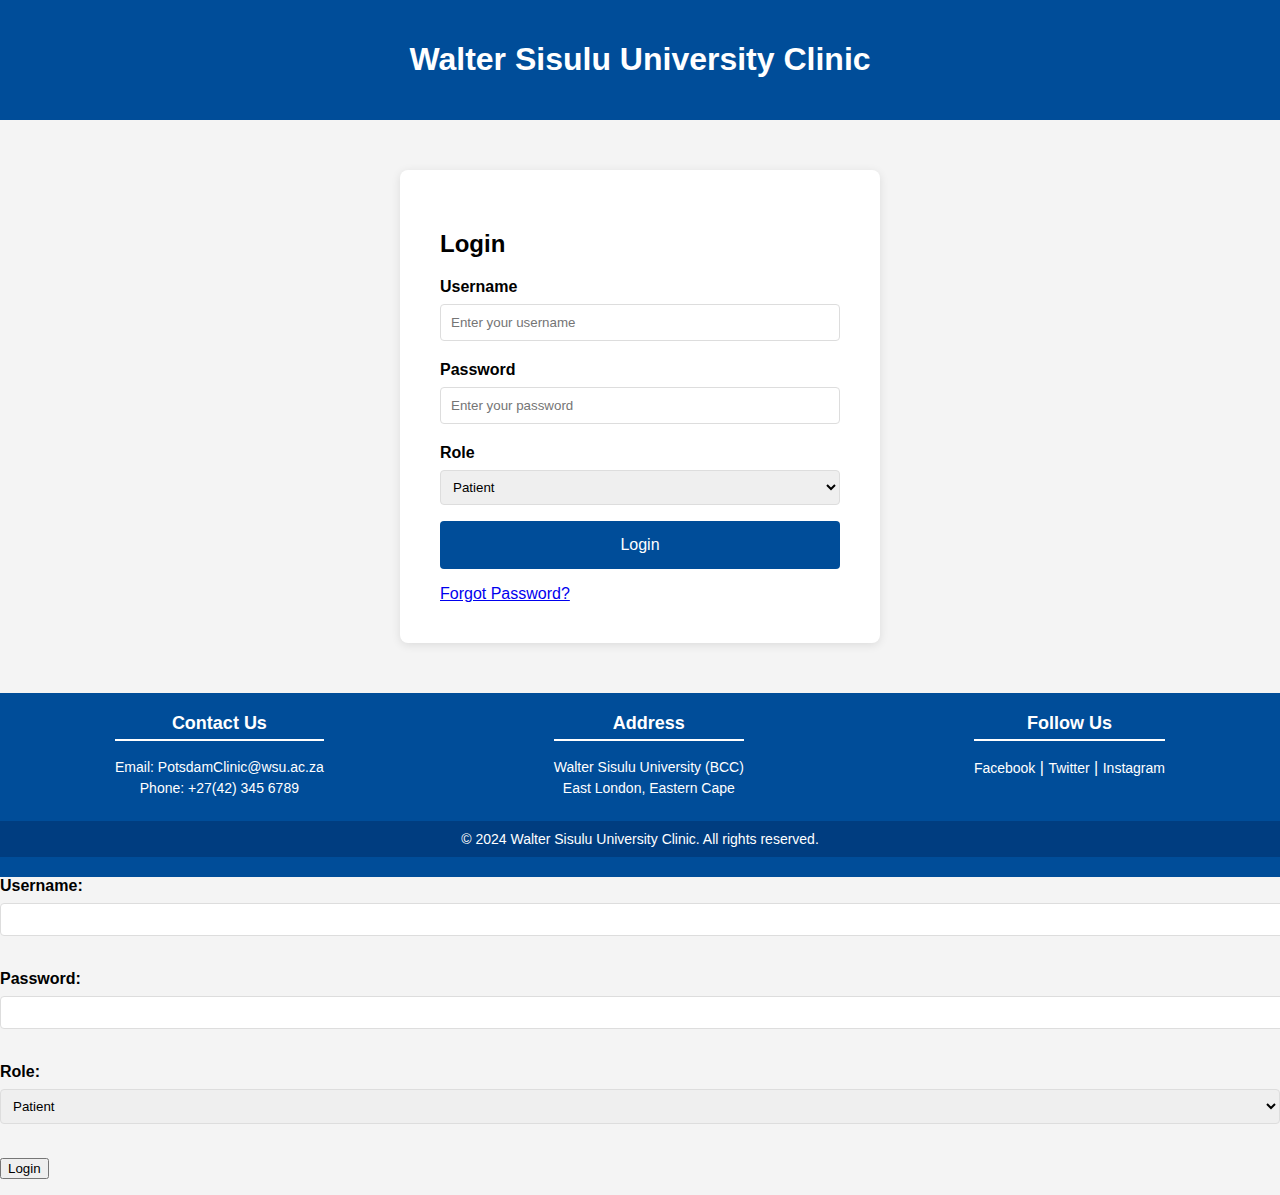
==== index.html @ ae187108 "Update index.html" ====
<!DOCTYPE html>
<html lang="en">
<head>
    <meta charset="UTF-8">
    <meta name="viewport" content="width=device-width, initial-scale=1.0">
    <title>WSU Clinic Online System - Home</title>
    <link rel="stylesheet" href="index.css">
</head>
<body>
    <!-- Header -->
    <header>
        <div class="header">
            <h1>Walter Sisulu University Clinic</h1>
        </div>
    </header>

    <!-- Login Section -->
    <div class="login-container">
        <h2>Login</h2>
        <form id="login-form">
            <label for="username">Username</label>
            <input type="text" id="username" name="username" placeholder="Enter your username" required>

            <label for="password">Password</label>
            <input type="password" id="password" name="password" placeholder="Enter your password" required>

            <label for="role">Role</label>
            <select id="role" name="role" required>
                <option value="patient">Patient</option>
                <option value="doctor">Doctor</option>
            </select>

            <input type="submit" value="Login">
        </form>
        <div id="login-message"></div> <!-- Added div for displaying login messages -->
        <a href="#" onclick="forgotPassword()">Forgot Password?</a>
        </div>
       
            
    </div>
    
        
    <!-- Footer -->
    <footer>
        <div class="footer-content">
            <div class="footer-section">
                <h3>Contact Us</h3>
                <p>Email: <a href="mailto:PotsdamClinic@wsu.ac.za">PotsdamClinic@wsu.ac.za</a></p>
                <p>Phone: +27(42) 345 6789</p>
            </div>
            <div class="footer-section">
                <h3>Address</h3>
                <p>Walter Sisulu University (BCC)</p>
                <p>East London, Eastern Cape</p>
            </div>
            <div class="footer-section">
                <h3>Follow Us</h3>
                <a href="https://www.facebook.com/wsu" target="_blank">Facebook</a> |
                <a href="https://twitter.com/wsu" target="_blank">Twitter</a> |
                <a href="https://www.instagram.com/wsu" target="_blank">Instagram</a>
            </div>
        </div>
        <div class="footer-bottom">
            <p>&copy; 2024 Walter Sisulu University Clinic. All rights reserved.</p>
        </div>
    </footer>

    <head>
        <style>
            body {
              background-image: url('https://images.squarespace-cdn.com/content/v1/59ad30139f7456bae9782d44/1515617360694-Y1AY7BI2E2FYPR1Z2YUD/shutterstock_515731801.jpg');
              background-repeat: no-repeat;
              background-attachment: fixed;  
              background-size: cover;
            }
        </style>
    </head>




    <head>
        <meta charset="UTF-8">
        <meta name="viewport" content="width=device-width, initial-scale=1.0">
        <title>Login Page</title>
    </head>
    <body>
        <form id="login-form">
            <label for="username">Username:</label>
            <input type="text" id="username" name="username" required><br><br>
    
            <label for="password">Password:</label>
            <input type="password" id="password" name="password" required><br><br>
    
            <label for="role">Role:</label>
            <select id="role" name="role" required>
                <option value="patient">Patient</option>
                <option value="doctor">Doctor</option>
            </select><br><br>
    
            <button type="submit">Login</button>
        </form>
    
        <p id="login-message"></p>
    
        <script>
            document.getElementById('login-form').addEventListener('submit', function(event) {
                event.preventDefault(); // Prevent default form submission
    
                // Get form values
                const username = document.getElementById('username').value;
                const password = document.getElementById('password').value;
                const role = document.getElementById('role').value;
                const loginMessage = document.getElementById('login-message');
    
                // Accept any credentials
                loginMessage.textContent = `Login successful! Redirecting to the ${role} dashboard...`;
                loginMessage.style.color = 'green'; // Change text color to green
    
                // Redirect to appropriate dashboard after a short delay
                setTimeout(() => {
                    if (role === 'patient') {
                        window.location.href = 'patients.html'; // Redirect to patient dashboard
                    } else {
                        window.location.href = 'staff.html'; // Redirect to doctor dashboard
                    }
                }, 2000);
            });
        </script>
    </body>
    </html>
---- index.css ----
/* General Styles */
body {
    font-family: Arial, sans-serif;
    margin: 0;
    padding: 0;
    background-color: #f4f4f4;
}

/* Header Styles */
.header {
    background-color: #004d99;
    color: white;
    padding: 20px;
    text-align: center;
}

/* Login Container Styles */
.login-container {
    background-color: #fff;
    padding: 40px;
    margin: 50px auto;
        max-width: 400px;
    border-radius: 8px;
    box-shadow: 0 2px 10px rgba(0, 0, 0, 0.1);
}

.login-container h2 {
    margin-bottom: 20px;
    font-size: 24px;
}

.login-container label {
    display: block;
    margin-bottom: 8px;
    font-weight: bold;
}

.login-container input[type="text"],
.login-container input[type="password"] {
    width: 100%;
    padding: 10px;
    margin-bottom: 20px;
    border: 1px solid #ddd;
    border-radius: 4px;
    box-sizing: border-box;
}
label {
    display: block;
    margin-bottom: 8px;
    font-weight: bold;
}

input, select {
    width: 100%;
    padding: 8px;
    margin-bottom: 16px;
    border: 1px solid #ddd;
    border-radius: 4px;
}
.login-container input[type="submit"] {
    background-color: #004d99;
    color: white;
    border: none;
    padding: 15px;
    border-radius: 4px;
    cursor: pointer;
    width: 100%;
    font-size: 16px;
}

.login-container input[type="submit"]:hover {
    background-color: #003d80;
}

/* Footer Styles */
footer {
    background-color: #004d99;
    color: white;
    text-align: center;
    padding: 15px;

    width: 100%;
    bottom: 0;
    margin-top: 40px;
}
/* Footer Styles */
footer {
    background-color: #004d99;
    color: white;
    padding: 20px 0;
    text-align: center;
}

.footer-content {
    display: flex;
    justify-content: space-around;
    margin-bottom: 20px;
}

.footer-section {
    max-width: 300px;
}

.footer-section h3 {
    margin-top: 0;
    font-size: 18px;
    border-bottom: 2px solid #ffffff;
    padding-bottom: 5px;
}

.footer-section p, .footer-section a {
    margin: 5px 0;
    font-size: 14px;
}

.footer-section a {
    color: #ffffff;
    text-decoration: none;
}

.footer-section a:hover {
    text-decoration: underline;
}

.footer-bottom {
    background-color: #003d80;
    padding: 10px 0;
}

.footer-bottom p {
    margin: 0;
    font-size: 14px;
}
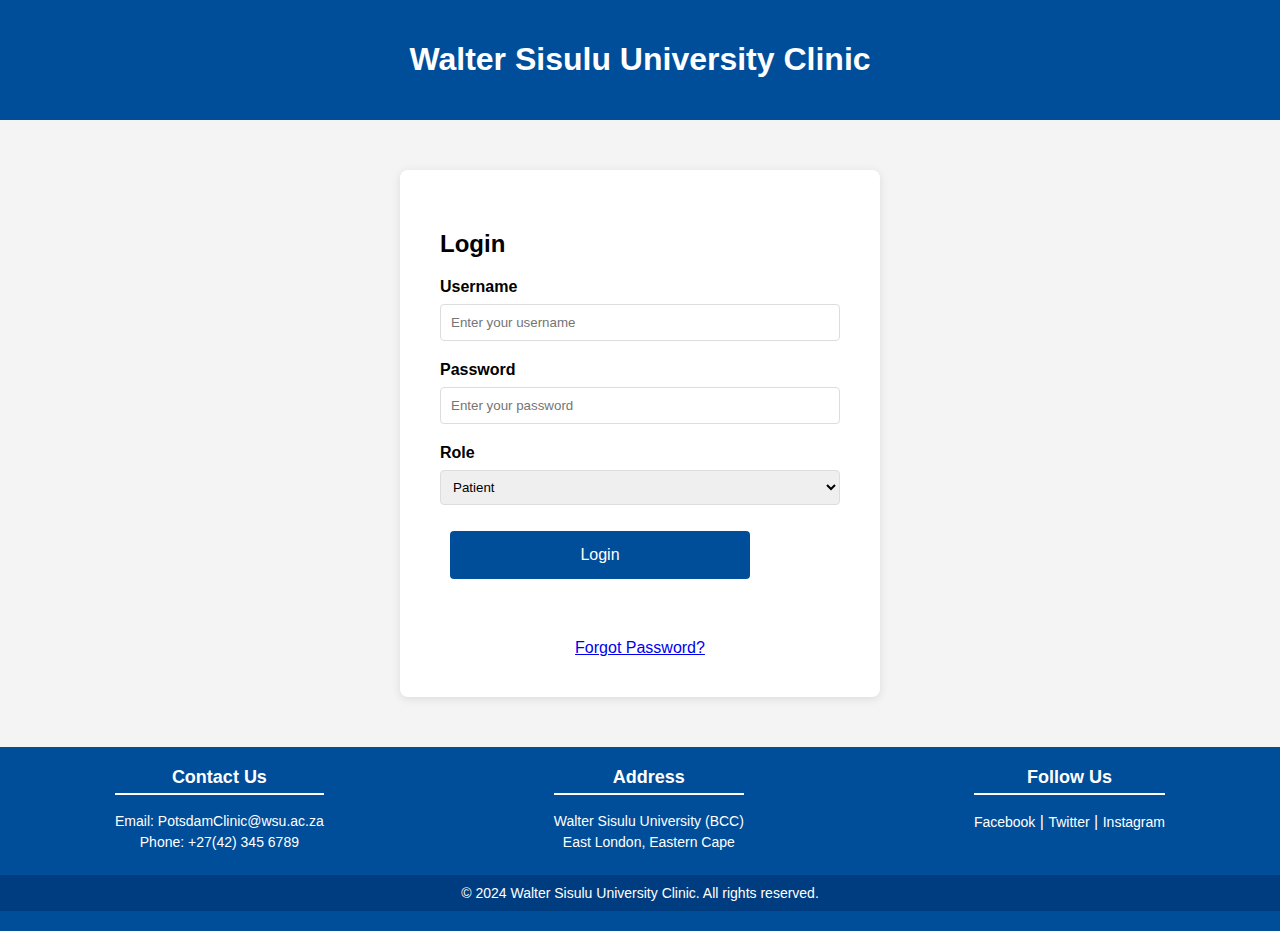
==== commit d4efdd58: "Update index.html" ====
--- a/index.html
+++ b/index.html
@@ -32,10 +32,55 @@
 
             <input type="submit" value="Login">
         </form>
-        <div id="login-message"></div> <!-- Added div for displaying login messages -->
-        <a href="#" onclick="forgotPassword()">Forgot Password?</a>
-        </div>
-       
+        
+
+
+</head>
+        <meta charset="UTF-8">
+        <meta name="viewport" content="width=device-width, initial-scale=1.0">
+        <title>Forgot Password</title>
+</head>
+        <meta charset="UTF-8">
+        <meta name="viewport" content="width=device-width, initial-scale=1.0">
+        <title>Forgot Password</title>
+            <div class="center">
+                <div id="login-message"></div> <!-- Div for displaying the email input form -->
+                <a href="#" onclick="forgotPassword()">Forgot Password?</a>
+            </div>
+        
+            <script>
+                function forgotPassword() {
+                    // Update the div with an input field for email and a submit button
+                    document.getElementById('login-message').innerHTML = `
+                        <p>Please enter your email address to reset your password:</p>
+                        <input type="email" id="email" placeholder="Enter your email address" required>
+                        <input type="submit" value="Submit" onclick="submitEmail()">
+                    `;
+                }
+        
+                function submitEmail() {
+                    const email = document.getElementById('email').value;
+                    if (email) {
+                        // Here you can add AJAX or further logic to process the email
+                        document.getElementById('login-message').innerHTML = `
+                            <p>A password reset link has been sent to ${email}. Please check your inbox.</p>
+                        `;
+                    } else {
+                        // Display an error if the email field is empty
+                        document.getElementById('login-message').innerHTML += `
+                            <p style="color:red;">Please enter a valid email address.</p>
+                        `;
+                    }
+                }
+            </script>
+        </body>
+
+
+
+
+
+
+
             
     </div>
     
@@ -55,9 +100,9 @@
             </div>
             <div class="footer-section">
                 <h3>Follow Us</h3>
-                <a href="https://www.facebook.com/wsu" target="_blank">Facebook</a> |
+                <a href="https://www.facebook.com/OfficialWSU?mibextid=LQQJ4d" target="_blank">Facebook</a> |
                 <a href="https://twitter.com/wsu" target="_blank">Twitter</a> |
-                <a href="https://www.instagram.com/wsu" target="_blank">Instagram</a>
+                <a href="https://www.instagram.com/officialwsu?igsh=eHE0ajUzcGttYnli" target="_blank">Instagram</a>
             </div>
         </div>
         <div class="footer-bottom">
@@ -75,57 +120,4 @@
             }
         </style>
     </head>
-
-
-
-
-    <head>
-        <meta charset="UTF-8">
-        <meta name="viewport" content="width=device-width, initial-scale=1.0">
-        <title>Login Page</title>
-    </head>
-    <body>
-        <form id="login-form">
-            <label for="username">Username:</label>
-            <input type="text" id="username" name="username" required><br><br>
-    
-            <label for="password">Password:</label>
-            <input type="password" id="password" name="password" required><br><br>
-    
-            <label for="role">Role:</label>
-            <select id="role" name="role" required>
-                <option value="patient">Patient</option>
-                <option value="doctor">Doctor</option>
-            </select><br><br>
-    
-            <button type="submit">Login</button>
-        </form>
-    
-        <p id="login-message"></p>
-    
-        <script>
-            document.getElementById('login-form').addEventListener('submit', function(event) {
-                event.preventDefault(); // Prevent default form submission
-    
-                // Get form values
-                const username = document.getElementById('username').value;
-                const password = document.getElementById('password').value;
-                const role = document.getElementById('role').value;
-                const loginMessage = document.getElementById('login-message');
-    
-                // Accept any credentials
-                loginMessage.textContent = `Login successful! Redirecting to the ${role} dashboard...`;
-                loginMessage.style.color = 'green'; // Change text color to green
-    
-                // Redirect to appropriate dashboard after a short delay
-                setTimeout(() => {
-                    if (role === 'patient') {
-                        window.location.href = 'patients.html'; // Redirect to patient dashboard
-                    } else {
-                        window.location.href = 'staff.html'; // Redirect to doctor dashboard
-                    }
-                }, 2000);
-            });
-        </script>
-    </body>
     </html>
--- a/index.css
+++ b/index.css
@@ -1,3 +1,19 @@
+
+  /* Some basic styling to center the form */
+    .center {
+        text-align: center;
+        margin-top: 50px;
+    }
+    input[type="email"], input[type="submit"] {
+        padding: 10px;
+        margin: 10px;
+        width: 80%;
+        max-width: 300px;
+    }
+
+
+
+
 /* General Styles */
 body {
     font-family: Arial, sans-serif;
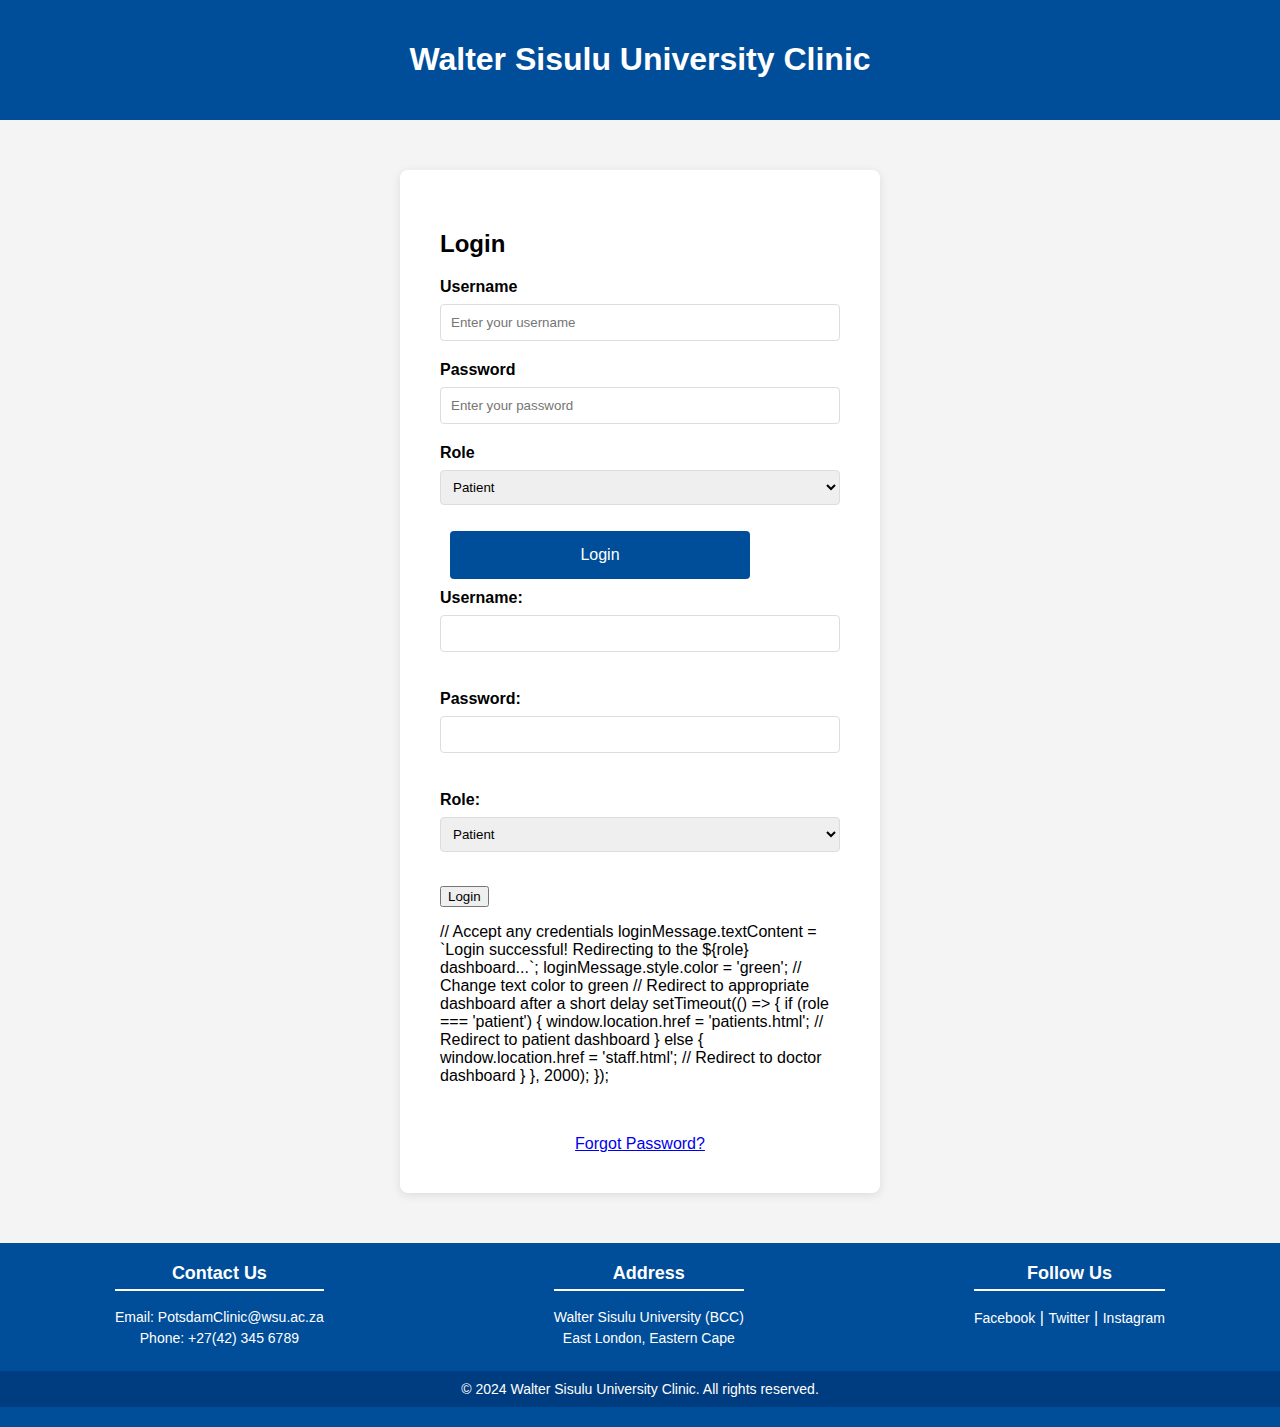
==== commit 326c8e4e: "Update index.html" ====
--- a/index.html
+++ b/index.html
@@ -34,6 +34,50 @@
         </form>
         
 
+
+<head>
+        <meta charset="UTF-8">
+        <meta name="viewport" content="width=device-width, initial-scale=1.0">
+        <title>Login Page</title>
+    </head>
+    <body>
+        <form id="login-form">
+            <label for="username">Username:</label>
+            <input type="text" id="username" name="username" required><br><br>
+    
+            <label for="password">Password:</label>
+            <input type="password" id="password" name="password" required><br><br>
+    
+            <label for="role">Role:</label>
+            <select id="role" name="role" required>
+                <option value="patient">Patient</option>
+                <option value="doctor">Doctor</option>
+            </select><br><br>
+    
+            <button type="submit">Login</button>
+        </form>
+    
+        <p id="login-message"></p>
+    
+       
+    
+                // Accept any credentials
+                loginMessage.textContent = `Login successful! Redirecting to the ${role} dashboard...`;
+                loginMessage.style.color = 'green'; // Change text color to green
+    
+                // Redirect to appropriate dashboard after a short delay
+                setTimeout(() => {
+                    if (role === 'patient') {
+                        window.location.href = 'patients.html'; // Redirect to patient dashboard
+                    } else {
+                        window.location.href = 'staff.html'; // Redirect to doctor dashboard
+                    }
+                }, 2000);
+            });
+        </script>
+    </body>
+
+        
 
 </head>
         <meta charset="UTF-8">
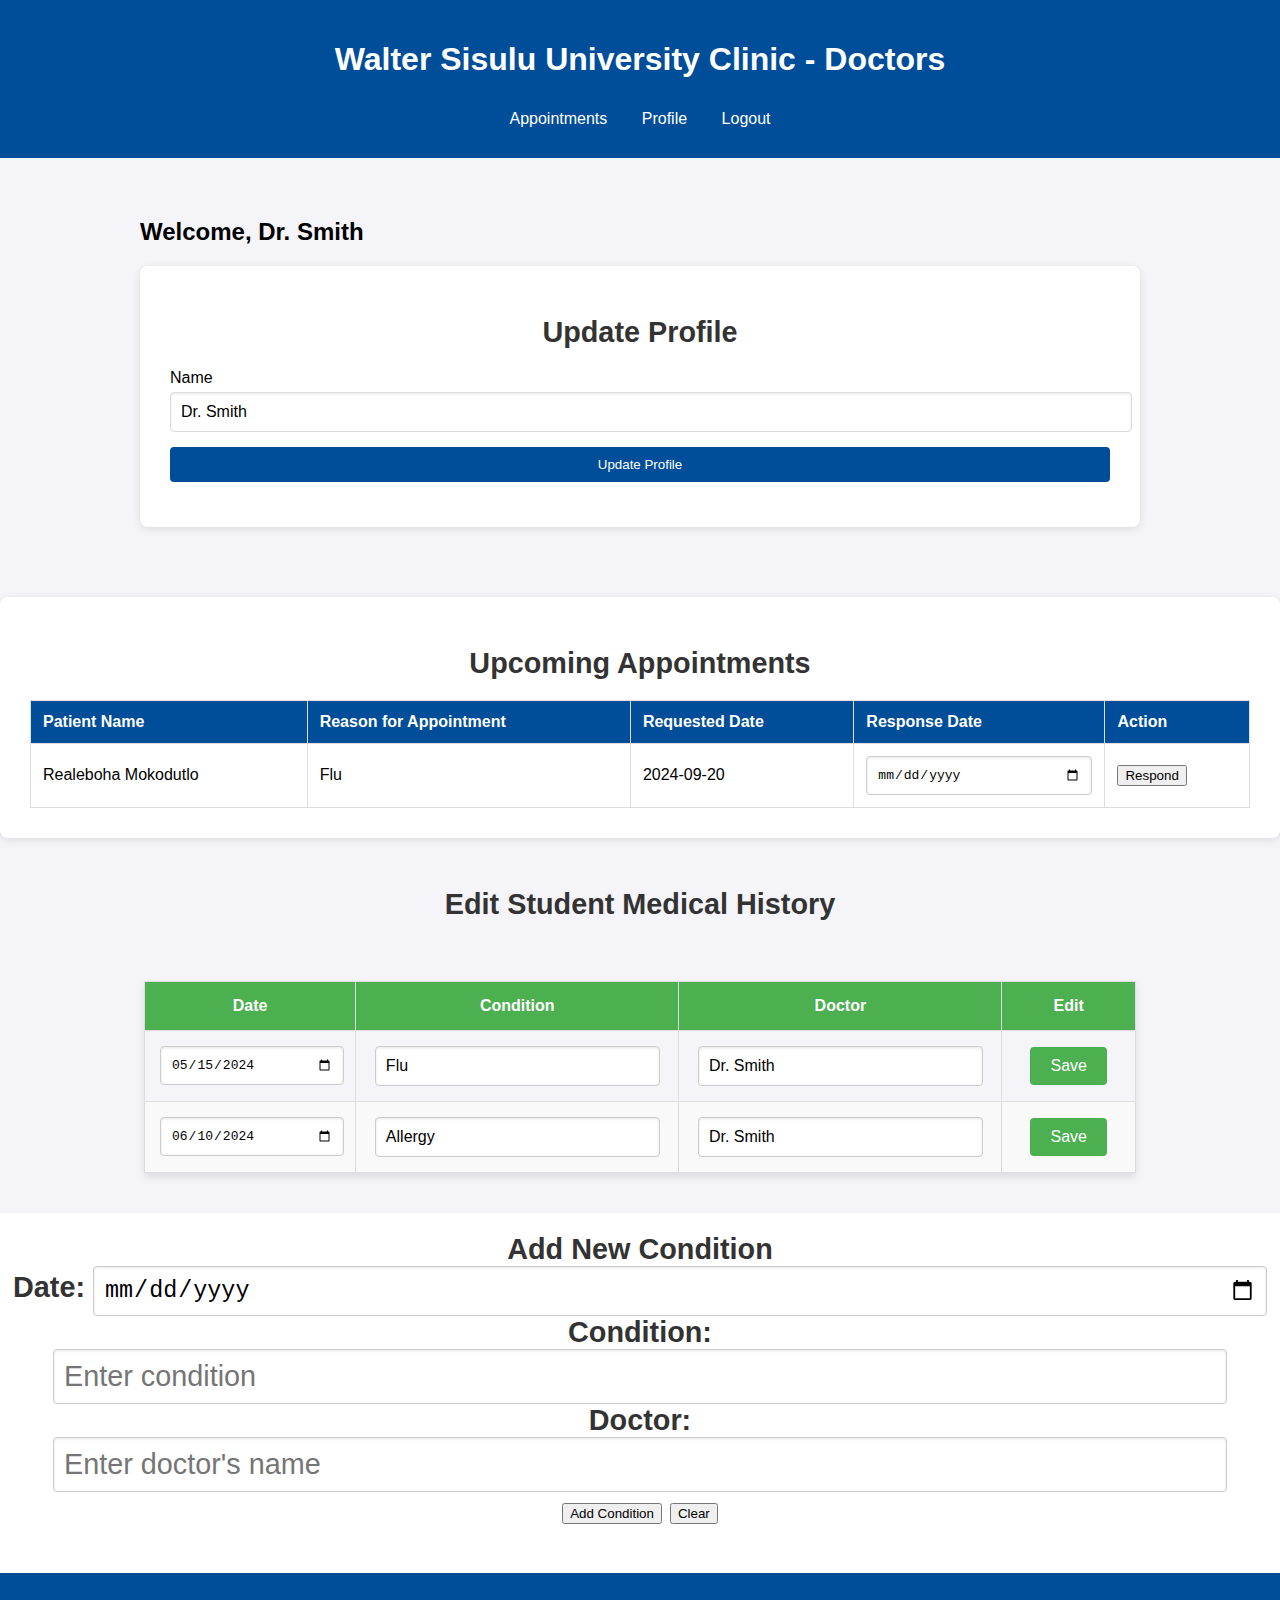
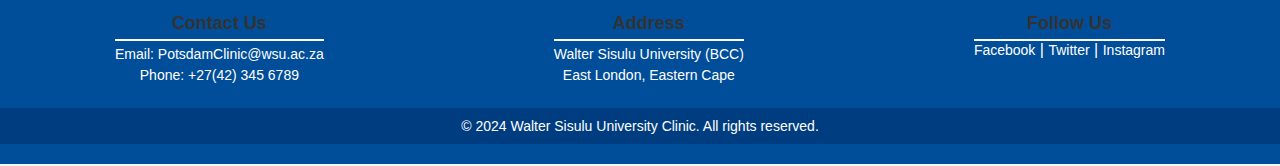
==== commit 24325392: "Update index.html" ====
--- a/index.html
+++ b/index.html
@@ -1,134 +1,146 @@
+
 <!DOCTYPE html>
 <html lang="en">
 <head>
     <meta charset="UTF-8">
     <meta name="viewport" content="width=device-width, initial-scale=1.0">
-    <title>WSU Clinic Online System - Home</title>
-    <link rel="stylesheet" href="index.css">
+    <title>WSU Clinic Online System - Doctors</title>
+    <link rel="stylesheet" href="staff.css">
 </head>
 <body>
+
     <!-- Header -->
     <header>
         <div class="header">
-            <h1>Walter Sisulu University Clinic</h1>
+            <h1>Walter Sisulu University Clinic - Doctors</h1>
+            <nav class="navbar">
+                <a href="#appointments">Appointments</a>
+                <a href="#profile">Profile</a>
+                <a href="index.html">Logout</a>
+            </nav>
         </div>
     </header>
 
-    <!-- Login Section -->
-    <div class="login-container">
-        <h2>Login</h2>
-        <form id="login-form">
-            <label for="username">Username</label>
-            <input type="text" id="username" name="username" placeholder="Enter your username" required>
-
-            <label for="password">Password</label>
-            <input type="password" id="password" name="password" placeholder="Enter your password" required>
-
-            <label for="role">Role</label>
-            <select id="role" name="role" required>
-                <option value="patient">Patient</option>
-                <option value="doctor">Doctor</option>
-            </select>
-
-            <input type="submit" value="Login">
-        </form>
-        
-
-
-<head>
-        <meta charset="UTF-8">
-        <meta name="viewport" content="width=device-width, initial-scale=1.0">
-        <title>Login Page</title>
+    <head>
+        <style>
+            body {
+              background-image: url('https://www.kevinmd.com/blog/wp-content/uploads/shutterstock_255837643-1.jpg');
+              background-repeat: no-repeat;
+              background-attachment: fixed;  
+              background-size: cover;
+            }
+        </style>
     </head>
-    <body>
-        <form id="login-form">
-            <label for="username">Username:</label>
-            <input type="text" id="username" name="username" required><br><br>
-    
-            <label for="password">Password:</label>
-            <input type="password" id="password" name="password" required><br><br>
-    
-            <label for="role">Role:</label>
-            <select id="role" name="role" required>
-                <option value="patient">Patient</option>
-                <option value="doctor">Doctor</option>
-            </select><br><br>
-    
-            <button type="submit">Login</button>
-        </form>
-    
-        <p id="login-message"></p>
-    
-       
-    
-                // Accept any credentials
-                loginMessage.textContent = `Login successful! Redirecting to the ${role} dashboard...`;
-                loginMessage.style.color = 'green'; // Change text color to green
-    
-                // Redirect to appropriate dashboard after a short delay
-                setTimeout(() => {
-                    if (role === 'patient') {
-                        window.location.href = 'patients.html'; // Redirect to patient dashboard
-                    } else {
-                        window.location.href = 'staff.html'; // Redirect to doctor dashboard
-                    }
-                }, 2000);
-            });
-        </script>
-    </body>
-
-        
-
-</head>
-        <meta charset="UTF-8">
-        <meta name="viewport" content="width=device-width, initial-scale=1.0">
-        <title>Forgot Password</title>
-</head>
-        <meta charset="UTF-8">
-        <meta name="viewport" content="width=device-width, initial-scale=1.0">
-        <title>Forgot Password</title>
-            <div class="center">
-                <div id="login-message"></div> <!-- Div for displaying the email input form -->
-                <a href="#" onclick="forgotPassword()">Forgot Password?</a>
-            </div>
-        
-            <script>
-                function forgotPassword() {
-                    // Update the div with an input field for email and a submit button
-                    document.getElementById('login-message').innerHTML = `
-                        <p>Please enter your email address to reset your password:</p>
-                        <input type="email" id="email" placeholder="Enter your email address" required>
-                        <input type="submit" value="Submit" onclick="submitEmail()">
-                    `;
-                }
-        
-                function submitEmail() {
-                    const email = document.getElementById('email').value;
-                    if (email) {
-                        // Here you can add AJAX or further logic to process the email
-                        document.getElementById('login-message').innerHTML = `
-                            <p>A password reset link has been sent to ${email}. Please check your inbox.</p>
-                        `;
-                    } else {
-                        // Display an error if the email field is empty
-                        document.getElementById('login-message').innerHTML += `
-                            <p style="color:red;">Please enter a valid email address.</p>
-                        `;
-                    }
-                }
-            </script>
-        </body>
 
 
 
 
+    <!-- Doctor Dashboard -->
+    <div class="container">
+        <h2>Welcome, Dr. <span id="doctor-name">Smith</span></h2>
+
+
+ <!-- Profile Update -->
+ <div id="profile" class="staff-info">
+    <h3>Update Profile</h3>
+    <form id="profile-form">
+        <label for="doctor-name">Name</label>
+        <input type="text" id="doctor-name" name="doctor-name" value="Dr. Smith" required>
+        <input type="submit" value="Update Profile">
+
+    </form>
+</div>
+</div>
+
+
+        <!-- Appointments Table -->
+        <div id="appointments" class="bookings-section">
+            <h3>Upcoming Appointments</h3>
+            <table>
+                <thead>
+                    <tr>
+                        <th>Patient Name</th>
+                        <th>Reason for Appointment</th>
+                        <th>Requested Date</th>
+                        <th>Response Date</th>
+                        <th>Action</th>
+                    </tr>
+                </thead>
+                <tbody id="appointments-body">
+                    <tr data-appointment="1">
+                        <td>Realeboha Mokodutlo</td>
+                        <td>Flu</td>
+                        <td>2024-09-20</td>
+                        <td><input type="date" class="response-date" placeholder="Enter date"></td>
+                        <td>
+                            <button class="respond-btn" data-patient="20212133" data-appointment="1">Respond</button>
+                        </td>
+                    </tr>
+                    <!-- More rows as needed -->
+                </tbody>
+            </table>
+        </div>
 
 
 
+        <head>
+            <meta charset="UTF-8">
+            <meta name="viewport" content="width=device-width, initial-scale=1.0">
+            <title>Styled Medical History Table</title>
+            </head>
+            <body>
+
+                <div id="medicalHistory" class="content">
+                    <h3>Edit Student Medical History</h3>
+                    <div class="table-container">
+                        <table class="medical-history-table">
+                            <thead>
+                                <tr>
+                                    <th>Date</th>
+                                    <th>Condition</th>
+                                    <th>Doctor</th>
+                                    <th>Edit</th>
+                                </tr>
+                            </thead>
+                            <tbody id="medicalHistoryTableBody">
+                                <tr>
+                                    <td><input type="date" value="2024-05-15"></td>
+                                    <td><input type="text" value="Flu"></td>
+                                    <td><input type="text" value="Dr. Smith"></td>
+                                    <td><button class="save-button">Save</button></td>
+                                </tr>
+                                <tr>
+                                    <td><input type="date" value="2024-06-10"></td>
+                                    <td><input type="text" value="Allergy"></td>
+                                    <td><input type="text" value="Dr. Smith"></td>
+                                    <td><button class="save-button">Save</button></td>
+                                </tr>
+                            </tbody>
+                        </table>
+                    </div>
+                </div>
             
-    </div>
+            </body>
+
+    <!-- Add New Medical Condition -->
+    <h3 style="background-color:white;">Add New Condition
+    <form id="newConditionForm">
+        <label for="newConditionDate">Date:</label>
+        <input type="date" id="newConditionDate" required>
+
+        <label for="newCondition">Condition:</label>
+        <input type="text" id="newCondition" required placeholder="Enter condition">
+
+        <label for="newDoctor">Doctor:</label>
+        <input type="text" id="newDoctor" required placeholder="Enter doctor's name">
+
+        <button type="submit">Add Condition</button>
+        <button type="button" onclick="clearForm('newConditionForm')">Clear</button>
+        <p class="error-message" id="newConditionError"></p>
+    </form>
+</div></h3>
+
     
-        
     <!-- Footer -->
     <footer>
         <div class="footer-content">
@@ -144,9 +156,9 @@
             </div>
             <div class="footer-section">
                 <h3>Follow Us</h3>
-                <a href="https://www.facebook.com/OfficialWSU?mibextid=LQQJ4d" target="_blank">Facebook</a> |
+                <a href="https://www.facebook.com/wsu" target="_blank">Facebook</a> |
                 <a href="https://twitter.com/wsu" target="_blank">Twitter</a> |
-                <a href="https://www.instagram.com/officialwsu?igsh=eHE0ajUzcGttYnli" target="_blank">Instagram</a>
+                <a href="https://www.instagram.com/wsu" target="_blank">Instagram</a>
             </div>
         </div>
         <div class="footer-bottom">
@@ -154,14 +166,7 @@
         </div>
     </footer>
 
-    <head>
-        <style>
-            body {
-              background-image: url('https://images.squarespace-cdn.com/content/v1/59ad30139f7456bae9782d44/1515617360694-Y1AY7BI2E2FYPR1Z2YUD/shutterstock_515731801.jpg');
-              background-repeat: no-repeat;
-              background-attachment: fixed;  
-              background-size: cover;
-            }
-        </style>
-    </head>
-    </html>
+    <script src="doctors.js"></script>
+
+</body>
+</html>
--- a/staff.css
+++ b/staff.css
@@ -0,0 +1,282 @@
+/* General Styles */
+body {
+    font-family: Arial, sans-serif;
+    margin: 0;
+    padding: 0;
+    background-color: #f4f4f4;
+}
+
+/* Header Styles */
+.header {
+    background-color: #004d99;
+    color: white;
+    padding: 20px;
+    text-align: center;
+}
+
+.navbar {
+    margin-top: 10px;
+}
+
+/* Navigation Menu Styles */
+.navbar a {
+    color: #ffffff; /* Change this to match your desired text color */
+    text-decoration: none; /* Removes underline from links */
+    padding: 10px 15px;
+    display: inline-block;
+}
+
+.navbar a:hover {
+    background-color: #003d80; /* Optional: background color on hover */
+    border-radius: 5px; /* Optional: rounded corners on hover */
+}
+
+
+/* Container Styles */
+.container {
+    padding: 20px;
+    margin: 20px auto;
+    max-width: 1000px;
+}
+
+/* Staff Info Form Styles */
+.staff-info {
+    background-color: #fff;
+    padding: 30px;
+    margin-bottom: 30px;
+    border-radius: 8px;
+    box-shadow: 0 2px 10px rgba(0, 0, 0, 0.1);
+}
+
+.staff-info form label {
+    display: block;
+    margin-bottom: 5px;
+}
+
+.staff-info form input {
+    width: 100%;
+    padding: 10px;
+    margin-bottom: 15px;
+    border-radius: 4px;
+    border: 1px solid #ddd;
+}
+
+.staff-info form input[type="submit"] {
+    background-color: #004d99;
+    color: white;
+    border: none;
+    cursor: pointer;
+}
+
+.staff-info form input[type="submit"]:hover {
+    background-color: #003d80;
+}
+
+/* Bookings Table Styles */
+.bookings-section {
+    background-color: #fff;
+    padding: 30px;
+    border-radius: 8px;
+    box-shadow: 0 2px 10px rgba(0, 0, 0, 0.1);
+    margin-bottom: 30px;
+}
+
+.bookings-section table {
+    width: 100%;
+    border-collapse: collapse;
+}
+
+.bookings-section th, .bookings-section td {
+    padding: 12px;
+    border: 1px solid #ddd;
+    text-align: left;
+}
+
+.bookings-section th {
+    background-color: #004d99;
+    color: white;
+}
+
+.status-btn {
+    padding: 5px 10px;
+    border: none;
+    border-radius: 4px;
+    cursor: pointer;
+    background-color: #4caf50;
+    color: white;
+}
+
+/* Availability Section Styles */
+.availability-section {
+    background-color: #fff;
+    padding: 30px;
+    margin-bottom: 30px;
+    border-radius: 8px;
+    box-shadow: 0 2px 10px rgba(0, 0, 0, 0.1);
+}
+
+.availability-section form label {
+    display: block;
+    margin-bottom: 5px;
+}
+
+.availability-section form input {
+    width: 100%;
+    padding: 10px;
+    margin-bottom: 15px;
+    border-radius: 4px;
+    border: 1px solid #ddd;
+}
+
+.availability-section form input[type="submit"] {
+    background-color: #004d99;
+    color: white;
+    border: none;
+    cursor: pointer;
+}
+
+.availability-section form input[type="submit"]:hover {
+    background-color: #003d80;
+}
+
+
+
+
+        body {
+            font-family: Arial, sans-serif;
+            background-color: #f4f4f9;
+            margin: 0;
+            padding: 0;
+        }
+
+        h3 {
+            text-align: center;
+            color: #333;
+            padding: 20px 0;
+            font-size: 1.8em;
+            margin: 0;
+        }
+
+        .medical-history-table {
+            width: 80%;
+            margin: 20px auto;
+            border-collapse: collapse;
+            box-shadow: 0px 4px 8px rgba(0, 0, 0, 0.1);
+        }
+
+        .medical-history-table th, .medical-history-table td {
+            padding: 15px;
+            text-align: center;
+            border: 1px solid #ddd;
+        }
+
+        .medical-history-table thead th {
+            background-color: #4CAF50;
+            color: white;
+            font-weight: bold;
+        }
+
+        .medical-history-table tbody tr:nth-child(even) {
+            background-color: #f9f9f9;
+        }
+
+        .medical-history-table tbody tr:hover {
+            background-color: #f1f1f1;
+        }
+
+        input[type="date"], input[type="text"] {
+            padding: 10px;
+            width: 90%;
+            border: 1px solid #ccc;
+            border-radius: 4px;
+            background-color: #fff;
+            box-shadow: inset 0 1px 3px rgba(0, 0, 0, 0.1);
+            font-size: 1em;
+        }
+
+        .save-button {
+            padding: 10px 20px;
+            background-color: #4CAF50;
+            color: white;
+            border: none;
+            border-radius: 4px;
+            cursor: pointer;
+            font-size: 1em;
+        }
+
+        .save-button:hover {
+            background-color: #45a049;
+        }
+
+        .table-container {
+            width: 100%;
+            padding: 20px;
+            box-sizing: border-box;
+        }
+
+        @media (max-width: 768px) {
+            .medical-history-table {
+                width: 100%;
+            }
+
+            input[type="date"], input[type="text"] {
+                width: 100%;
+                box-sizing: border-box;
+            }
+
+            .save-button {
+                width: 100%;
+                box-sizing: border-box;
+            }
+        }
+   
+
+
+/* Footer Styles */
+footer {
+    background-color: #004d99;
+    color: white;
+    padding: 20px 0;
+    text-align: center;
+}
+
+.footer-content {
+    display: flex;
+    justify-content: space-around;
+    margin-bottom: 20px;
+}
+
+.footer-section {
+    max-width: 300px;
+}
+
+.footer-section h3 {
+    margin-top: 0;
+    font-size: 18px;
+    border-bottom: 2px solid #ffffff;
+    padding-bottom: 5px;
+}
+
+.footer-section p, .footer-section a {
+    margin: 5px 0;
+    font-size: 14px;
+}
+
+.footer-section a {
+    color: #ffffff;
+    text-decoration: none;
+}
+
+.footer-section a:hover {
+    text-decoration: underline;
+}
+
+.footer-bottom {
+    background-color: #003d80;
+    padding: 10px 0;
+}
+
+.footer-bottom p {
+    margin: 0;
+    font-size: 14px;
+}
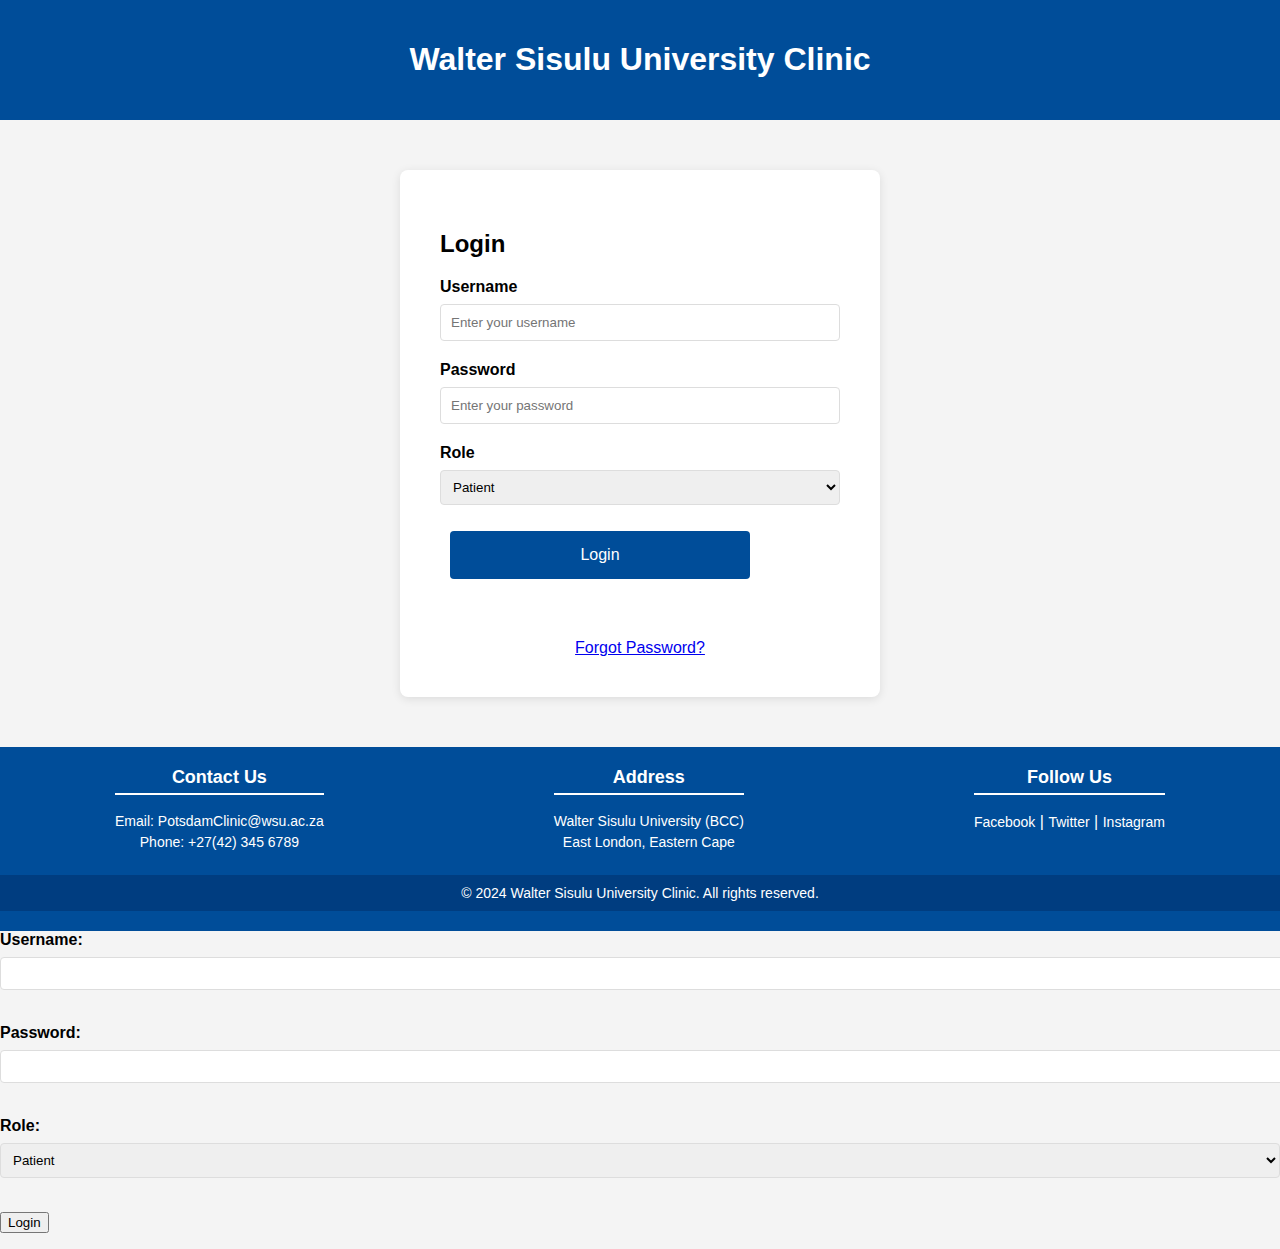
==== commit 7697f37f: "Update index.html" ====
--- a/index.html
+++ b/index.html
@@ -1,146 +1,90 @@
-
 <!DOCTYPE html>
 <html lang="en">
 <head>
     <meta charset="UTF-8">
     <meta name="viewport" content="width=device-width, initial-scale=1.0">
-    <title>WSU Clinic Online System - Doctors</title>
-    <link rel="stylesheet" href="staff.css">
+    <title>WSU Clinic Online System - Home</title>
+    <link rel="stylesheet" href="index.css">
 </head>
 <body>
-
     <!-- Header -->
     <header>
         <div class="header">
-            <h1>Walter Sisulu University Clinic - Doctors</h1>
-            <nav class="navbar">
-                <a href="#appointments">Appointments</a>
-                <a href="#profile">Profile</a>
-                <a href="index.html">Logout</a>
-            </nav>
+            <h1>Walter Sisulu University Clinic</h1>
         </div>
     </header>
 
-    <head>
-        <style>
-            body {
-              background-image: url('https://www.kevinmd.com/blog/wp-content/uploads/shutterstock_255837643-1.jpg');
-              background-repeat: no-repeat;
-              background-attachment: fixed;  
-              background-size: cover;
-            }
-        </style>
-    </head>
+    <!-- Login Section -->
+    <div class="login-container">
+        <h2>Login</h2>
+        <form id="login-form">
+            <label for="username">Username</label>
+            <input type="text" id="username" name="username" placeholder="Enter your username" required>
+
+            <label for="password">Password</label>
+            <input type="password" id="password" name="password" placeholder="Enter your password" required>
+
+            <label for="role">Role</label>
+            <select id="role" name="role" required>
+                <option value="patient">Patient</option>
+                <option value="doctor">Doctor</option>
+            </select>
+
+            <input type="submit" value="Login">
+        </form>
+        
+
+
+<head>
+        <meta charset="UTF-8">
+        <meta name="viewport" content="width=device-width, initial-scale=1.0">
+        <title>Forgot Password</title>
+</head>
+        <meta charset="UTF-8">
+        <meta name="viewport" content="width=device-width, initial-scale=1.0">
+        <title>Forgot Password</title>
+            <div class="center">
+                <div id="login-message"></div> <!-- Div for displaying the email input form -->
+                <a href="#" onclick="forgotPassword()">Forgot Password?</a>
+            </div>
+        
+            <script>
+                function forgotPassword() {
+                    // Update the div with an input field for email and a submit button
+                    document.getElementById('login-message').innerHTML = `
+                        <p>Please enter your email address to reset your password:</p>
+                        <input type="email" id="email" placeholder="Enter your email address" required>
+                        <input type="submit" value="Submit" onclick="submitEmail()">
+                    `;
+                }
+        
+                function submitEmail() {
+                    const email = document.getElementById('email').value;
+                    if (email) {
+                        // Here you can add AJAX or further logic to process the email
+                        document.getElementById('login-message').innerHTML = `
+                            <p>A password reset link has been sent to ${email}. Please check your inbox.</p>
+                        `;
+                    } else {
+                        // Display an error if the email field is empty
+                        document.getElementById('login-message').innerHTML += `
+                            <p style="color:red;">Please enter a valid email address.</p>
+                        `;
+                    }
+                }
+            </script>
+        </body>
 
 
 
 
-    <!-- Doctor Dashboard -->
-    <div class="container">
-        <h2>Welcome, Dr. <span id="doctor-name">Smith</span></h2>
-
-
- <!-- Profile Update -->
- <div id="profile" class="staff-info">
-    <h3>Update Profile</h3>
-    <form id="profile-form">
-        <label for="doctor-name">Name</label>
-        <input type="text" id="doctor-name" name="doctor-name" value="Dr. Smith" required>
-        <input type="submit" value="Update Profile">
-
-    </form>
-</div>
-</div>
-
-
-        <!-- Appointments Table -->
-        <div id="appointments" class="bookings-section">
-            <h3>Upcoming Appointments</h3>
-            <table>
-                <thead>
-                    <tr>
-                        <th>Patient Name</th>
-                        <th>Reason for Appointment</th>
-                        <th>Requested Date</th>
-                        <th>Response Date</th>
-                        <th>Action</th>
-                    </tr>
-                </thead>
-                <tbody id="appointments-body">
-                    <tr data-appointment="1">
-                        <td>Realeboha Mokodutlo</td>
-                        <td>Flu</td>
-                        <td>2024-09-20</td>
-                        <td><input type="date" class="response-date" placeholder="Enter date"></td>
-                        <td>
-                            <button class="respond-btn" data-patient="20212133" data-appointment="1">Respond</button>
-                        </td>
-                    </tr>
-                    <!-- More rows as needed -->
-                </tbody>
-            </table>
-        </div>
 
 
 
-        <head>
-            <meta charset="UTF-8">
-            <meta name="viewport" content="width=device-width, initial-scale=1.0">
-            <title>Styled Medical History Table</title>
-            </head>
-            <body>
-
-                <div id="medicalHistory" class="content">
-                    <h3>Edit Student Medical History</h3>
-                    <div class="table-container">
-                        <table class="medical-history-table">
-                            <thead>
-                                <tr>
-                                    <th>Date</th>
-                                    <th>Condition</th>
-                                    <th>Doctor</th>
-                                    <th>Edit</th>
-                                </tr>
-                            </thead>
-                            <tbody id="medicalHistoryTableBody">
-                                <tr>
-                                    <td><input type="date" value="2024-05-15"></td>
-                                    <td><input type="text" value="Flu"></td>
-                                    <td><input type="text" value="Dr. Smith"></td>
-                                    <td><button class="save-button">Save</button></td>
-                                </tr>
-                                <tr>
-                                    <td><input type="date" value="2024-06-10"></td>
-                                    <td><input type="text" value="Allergy"></td>
-                                    <td><input type="text" value="Dr. Smith"></td>
-                                    <td><button class="save-button">Save</button></td>
-                                </tr>
-                            </tbody>
-                        </table>
-                    </div>
-                </div>
             
-            </body>
-
-    <!-- Add New Medical Condition -->
-    <h3 style="background-color:white;">Add New Condition
-    <form id="newConditionForm">
-        <label for="newConditionDate">Date:</label>
-        <input type="date" id="newConditionDate" required>
-
-        <label for="newCondition">Condition:</label>
-        <input type="text" id="newCondition" required placeholder="Enter condition">
-
-        <label for="newDoctor">Doctor:</label>
-        <input type="text" id="newDoctor" required placeholder="Enter doctor's name">
-
-        <button type="submit">Add Condition</button>
-        <button type="button" onclick="clearForm('newConditionForm')">Clear</button>
-        <p class="error-message" id="newConditionError"></p>
-    </form>
-</div></h3>
-
+    </div>
     
+        
     <!-- Footer -->
     <footer>
         <div class="footer-content">
@@ -156,9 +100,9 @@
             </div>
             <div class="footer-section">
                 <h3>Follow Us</h3>
-                <a href="https://www.facebook.com/wsu" target="_blank">Facebook</a> |
+                <a href="https://www.facebook.com/OfficialWSU?mibextid=LQQJ4d" target="_blank">Facebook</a> |
                 <a href="https://twitter.com/wsu" target="_blank">Twitter</a> |
-                <a href="https://www.instagram.com/wsu" target="_blank">Instagram</a>
+                <a href="https://www.instagram.com/officialwsu?igsh=eHE0ajUzcGttYnli" target="_blank">Instagram</a>
             </div>
         </div>
         <div class="footer-bottom">
@@ -166,7 +110,67 @@
         </div>
     </footer>
 
-    <script src="doctors.js"></script>
+    <head>
+        <style>
+            body {
+              background-image: url('https://images.squarespace-cdn.com/content/v1/59ad30139f7456bae9782d44/1515617360694-Y1AY7BI2E2FYPR1Z2YUD/shutterstock_515731801.jpg');
+              background-repeat: no-repeat;
+              background-attachment: fixed;  
+              background-size: cover;
+            }
+        </style>
+    </head>
 
-</body>
-</html>
+
+
+
+    <head>
+        <meta charset="UTF-8">
+        <meta name="viewport" content="width=device-width, initial-scale=1.0">
+        <title>Login Page</title>
+    </head>
+    <body>
+        <form id="login-form">
+            <label for="username">Username:</label>
+            <input type="text" id="username" name="username" required><br><br>
+    
+            <label for="password">Password:</label>
+            <input type="password" id="password" name="password" required><br><br>
+    
+            <label for="role">Role:</label>
+            <select id="role" name="role" required>
+                <option value="patient">Patient</option>
+                <option value="doctor">Doctor</option>
+            </select><br><br>
+    
+            <button type="submit">Login</button>
+        </form>
+    
+        <p id="login-message"></p>
+    
+        <script>
+            document.getElementById('login-form').addEventListener('submit', function(event) {
+                event.preventDefault(); // Prevent default form submission
+    
+                // Get form values
+                const username = document.getElementById('username').value;
+                const password = document.getElementById('password').value;
+                const role = document.getElementById('role').value;
+                const loginMessage = document.getElementById('login-message');
+    
+                // Accept any credentials
+                loginMessage.textContent = `Login successful! Redirecting to the ${role} dashboard...`;
+                loginMessage.style.color = 'green'; // Change text color to green
+    
+                // Redirect to appropriate dashboard after a short delay
+                setTimeout(() => {
+                    if (role === 'patient') {
+                        window.location.href = 'patients.html'; // Redirect to patient dashboard
+                    } else {
+                        window.location.href = 'staff.html'; // Redirect to doctor dashboard
+                    }
+                }, 2000);
+            });
+        </script>
+    </body>
+    </html>
--- a/index.css
+++ b/index.css
@@ -0,0 +1,152 @@
+
+    /* Some basic styling to center the form */
+    .center {
+        text-align: center;
+        margin-top: 50px;
+    }
+    input[type="email"], input[type="submit"] {
+        padding: 10px;
+        margin: 10px;
+        width: 80%;
+        max-width: 300px;
+    }
+
+
+
+
+/* General Styles */
+body {
+    font-family: Arial, sans-serif;
+    margin: 0;
+    padding: 0;
+    background-color: #f4f4f4;
+}
+
+/* Header Styles */
+.header {
+    background-color: #004d99;
+    color: white;
+    padding: 20px;
+    text-align: center;
+}
+
+/* Login Container Styles */
+.login-container {
+    background-color: #fff;
+    padding: 40px;
+    margin: 50px auto;
+        max-width: 400px;
+    border-radius: 8px;
+    box-shadow: 0 2px 10px rgba(0, 0, 0, 0.1);
+}
+
+.login-container h2 {
+    margin-bottom: 20px;
+    font-size: 24px;
+}
+
+.login-container label {
+    display: block;
+    margin-bottom: 8px;
+    font-weight: bold;
+}
+
+.login-container input[type="text"],
+.login-container input[type="password"] {
+    width: 100%;
+    padding: 10px;
+    margin-bottom: 20px;
+    border: 1px solid #ddd;
+    border-radius: 4px;
+    box-sizing: border-box;
+}
+label {
+    display: block;
+    margin-bottom: 8px;
+    font-weight: bold;
+}
+
+input, select {
+    width: 100%;
+    padding: 8px;
+    margin-bottom: 16px;
+    border: 1px solid #ddd;
+    border-radius: 4px;
+}
+.login-container input[type="submit"] {
+    background-color: #004d99;
+    color: white;
+    border: none;
+    padding: 15px;
+    border-radius: 4px;
+    cursor: pointer;
+    width: 100%;
+    font-size: 16px;
+}
+
+.login-container input[type="submit"]:hover {
+    background-color: #003d80;
+}
+
+/* Footer Styles */
+footer {
+    background-color: #004d99;
+    color: white;
+    text-align: center;
+    padding: 15px;
+
+    width: 100%;
+    bottom: 0;
+    margin-top: 40px;
+}
+/* Footer Styles */
+footer {
+    background-color: #004d99;
+    color: white;
+    padding: 20px 0;
+    text-align: center;
+}
+
+.footer-content {
+    display: flex;
+    justify-content: space-around;
+    margin-bottom: 20px;
+}
+
+.footer-section {
+    max-width: 300px;
+}
+
+.footer-section h3 {
+    margin-top: 0;
+    font-size: 18px;
+    border-bottom: 2px solid #ffffff;
+    padding-bottom: 5px;
+}
+
+.footer-section p, .footer-section a {
+    margin: 5px 0;
+    font-size: 14px;
+}
+
+.footer-section a {
+    color: #ffffff;
+    text-decoration: none;
+}
+
+.footer-section a:hover {
+    text-decoration: underline;
+}
+
+.footer-bottom {
+    background-color: #003d80;
+    padding: 10px 0;
+}
+
+.footer-bottom p {
+    margin: 0;
+    font-size: 14px;
+}
+
+
+   
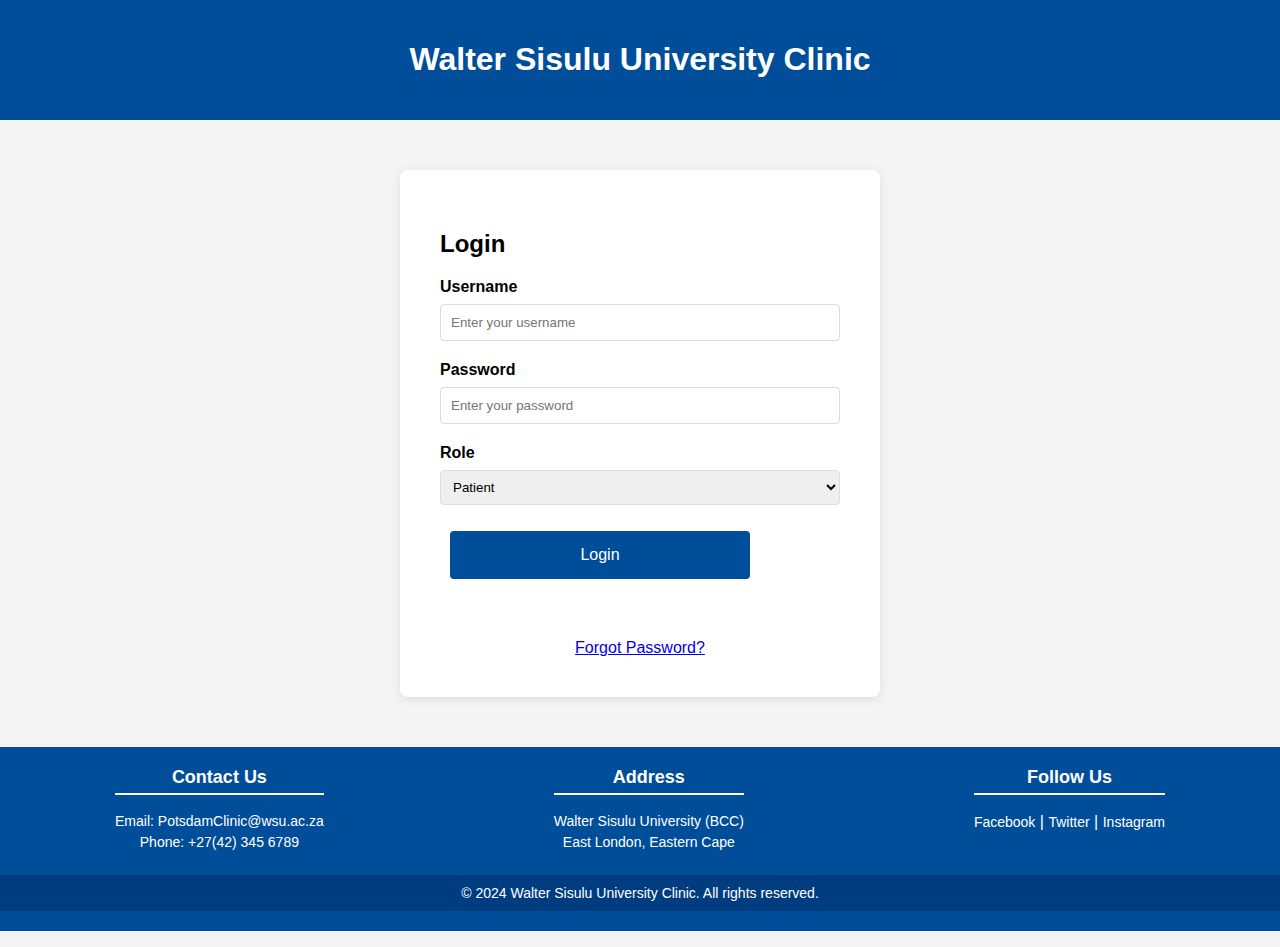
==== commit d819bd71: "Update index.html" ====
--- a/index.html
+++ b/index.html
@@ -130,21 +130,7 @@
         <title>Login Page</title>
     </head>
     <body>
-        <form id="login-form">
-            <label for="username">Username:</label>
-            <input type="text" id="username" name="username" required><br><br>
-    
-            <label for="password">Password:</label>
-            <input type="password" id="password" name="password" required><br><br>
-    
-            <label for="role">Role:</label>
-            <select id="role" name="role" required>
-                <option value="patient">Patient</option>
-                <option value="doctor">Doctor</option>
-            </select><br><br>
-    
-            <button type="submit">Login</button>
-        </form>
+      
     
         <p id="login-message"></p>
     
